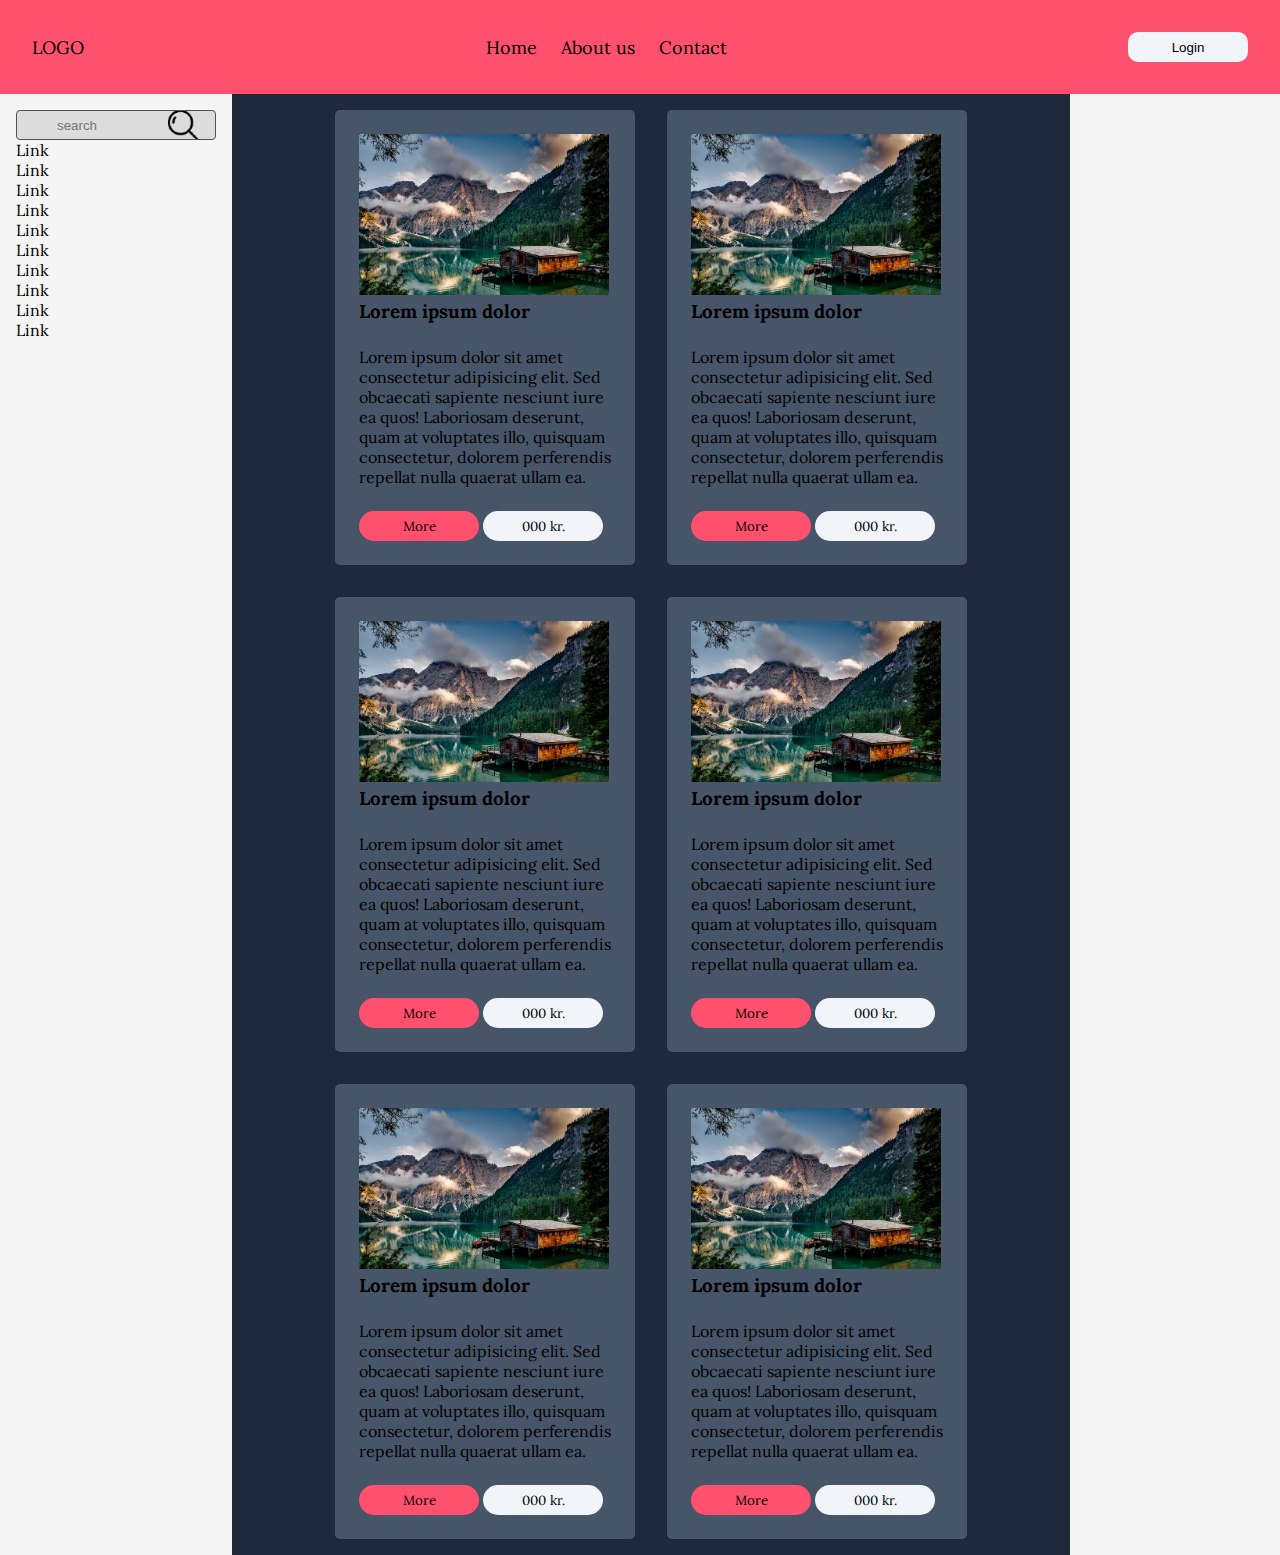
==== index.html @ bf971f0d "add index.html, indie.js, style.css" ====
<!DOCTYPE html>
<html lang="en">
<head>
    <meta charset="UTF-8">
    <meta http-equiv="X-UA-Compatible" content="IE=edge">
    <meta name="viewport" content="width=device-width, initial-scale=1.0">
    <title>Document</title>
    <link rel="stylesheet" href="./style.css">
    <link rel="preconnect" href="https://fonts.googleapis.com">
    <link rel="preconnect" href="https://fonts.gstatic.com" crossorigin>
    <link href="https://fonts.googleapis.com/css2?family=Cabin:ital,wght@1,700&family=Libre+Baskerville:wght@700&family=Lora:ital,wght@1,500&display=swap" rel="stylesheet">
    <script src="./indie.js" defer></script>
</head>
<body>
    <header class="header">
            <a href="#">LOGO</a>
            <label for="burger">
                <span class="material-symbols-outlined">
                    Menu
                </span>
            </label>
            <input class="checkBox" type="checkbox" id="burger">

            <ul>
                <li><a href="#">Home</a></li>
                <li><a href="">About us</a></li>
                <li><a href="">Contact</a></li>
            </ul>

            <a href="">
                <button class="login">Login</button>
            </a>
                
    </header>

    <main class="container">
        <aside class="sideBar">
            <input type="search" class="searchBar" placeholder="search">

            <li><a href="">Link</a></li>
            <li><a href="">Link</a></li>
            <li><a href="">Link</a></li>
            <li><a href="">Link</a></li>
            <li><a href="">Link</a></li>
            <li><a href="">Link</a></li>
            <li><a href="">Link</a></li>
            <li><a href="">Link</a></li>
            <li><a href="">Link</a></li>
            <li><a href="">Link</a></li>
        </aside>

        <div class="cards">

            <section>
                <img src="./icon/landspace.jpg" alt="">
                <h3>Lorem ipsum dolor</h3>

                <p>Lorem ipsum dolor sit amet consectetur adipisicing elit. Sed obcaecati sapiente nesciunt iure ea quos! Laboriosam deserunt, quam at voluptates illo, quisquam consectetur, dolorem perferendis repellat nulla quaerat ullam ea.      
                </p>

                <a href="">
                    <button class="more">More</button>
                </a>

                <a href="">
                    <button class="price">000 kr.</button>
                </a>
            </section>

            <section>
                <img src="./icon/landspace.jpg" alt="">
                <h3>Lorem ipsum dolor</h3>

                <p>Lorem ipsum dolor sit amet consectetur adipisicing elit. Sed obcaecati sapiente nesciunt iure ea quos! Laboriosam deserunt, quam at voluptates illo, quisquam consectetur, dolorem perferendis repellat nulla quaerat ullam ea.      
                </p>

                <a href="">
                    <button class="more">More</button>
                </a>

                <a href="">
                    <button class="price">000 kr.</button>
                </a>
            </section>

            <section>
                <img src="./icon/landspace.jpg" alt="">
                <h3>Lorem ipsum dolor</h3>

                <p>Lorem ipsum dolor sit amet consectetur adipisicing elit. Sed obcaecati sapiente nesciunt iure ea quos! Laboriosam deserunt, quam at voluptates illo, quisquam consectetur, dolorem perferendis repellat nulla quaerat ullam ea.      
                </p>

                <a href="">
                    <button class="more">More</button>
                </a>

                <a href="">
                    <button class="price">000 kr.</button>
                </a>
            </section>

            <section>
                <img src="./icon/landspace.jpg" alt="">
                <h3>Lorem ipsum dolor</h3>

                <p>Lorem ipsum dolor sit amet consectetur adipisicing elit. Sed obcaecati sapiente nesciunt iure ea quos! Laboriosam deserunt, quam at voluptates illo, quisquam consectetur, dolorem perferendis repellat nulla quaerat ullam ea.      
                </p>

                <a href="">
                    <button class="more">More</button>
                </a>

                <a href="">
                    <button class="price">000 kr.</button>
                </a>
            </section>

            <section>
                <img src="./icon/landspace.jpg" alt="">
                <h3>Lorem ipsum dolor</h3>

                <p>Lorem ipsum dolor sit amet consectetur adipisicing elit. Sed obcaecati sapiente nesciunt iure ea quos! Laboriosam deserunt, quam at voluptates illo, quisquam consectetur, dolorem perferendis repellat nulla quaerat ullam ea.      
                </p>

                <a href="">
                    <button class="more">More</button>
                </a>

                <a href="">
                    <button class="price">000 kr.</button>
                </a>
            </section>
            
            <section>
                <img src="./icon/landspace.jpg" alt="">
                <h3>Lorem ipsum dolor</h3>

                <p>Lorem ipsum dolor sit amet consectetur adipisicing elit. Sed obcaecati sapiente nesciunt iure ea quos! Laboriosam deserunt, quam at voluptates illo, quisquam consectetur, dolorem perferendis repellat nulla quaerat ullam ea.      
                </p>

                <a href="">
                    <button class="more">More</button>
                </a>

                <a href="">
                    <button class="price">000 kr.</button>
                </a>
            </section>

        </div>

    </main>
    
</body>
</html>
---- style.css ----
*{
    margin: 0;
    padding: 0;
    box-sizing: border-box;
}

body{
    background-color: whitesmoke;
}

/* hearderbar */
header{
    width: 100%;
    min-height: 10vh;
    background-color: #ff506e;

    display: flex;
    flex-wrap: wrap;
    justify-content: space-between;
    align-items: center;

    padding: 2rem;

    font-size: large;
}

header a, a{
    color: black;
    text-decoration: none;
    font-family: 'Cabin', sans-serif;
    font-family: 'Libre Baskerville', serif;
    font-family: 'Lora', serif;
}

header a:hover{
    color: goldenrod;
    
}

header ul, li{
    list-style: none;

    display: flex;
    gap: 1.5rem;
}

header label, header .checkBox{
    display: none;
}

.login{
    background-color: #F1F5F9;
    color: black;
    border-radius: 10px;
    border: none;
    width: 120px;
    height: 30px;
}

.searchBar{
    background-image: url(./icon/search2.png);
    background-repeat: no-repeat;
    height:30px;
    width: 200px;
    background-position: 90%;
    border: 1px #505050 solid;
    border-radius: 4px;
    background-color: gainsboro;
    padding: 0 3em;
    transition:all 600ms ease;
}
/* hearderbar */


main{
    display: grid;
    grid-template-rows: 1fr;
    grid-template-columns: 1fr 4fr 1fr;
}

/* sidebar */
.sideBar{
    /* background-color: #F1F5F9; */
    padding: 1rem;
}

.container img{
    width: 50px;
    height: 50px;
}

/* cards */
.cards{
    padding: 1rem;
    background: #1E293B;
    display:flex;
    flex-wrap:wrap;
    gap:2rem;
    justify-content: center;
}

.cards section{
    flex:0 1 300px;
    border-radius: 5px;
    padding: 1.5rem;
    background: #475569;
}

.cards p{
    margin:1.5rem 0;
    font-family: 'Cabin', sans-serif;
    font-family: 'Libre Baskerville', serif;
    font-family: 'Lora', serif;
}

.cards h3{
    font-family: 'Cabin', sans-serif;
    font-family: 'Libre Baskerville', serif;
    font-family: 'Lora', serif;   
}

.cards img{
    width: 250px;
    height: 161px;
}


/* button */
.more, .price {
    color: black;
    width: 120px;
    height: 30px;
    border-radius: 50px;
    border: none;

    font-family: 'Cabin', sans-serif;
    font-family: 'Libre Baskerville', serif;
    font-family: 'Lora', serif;
}

.more{
    background-color: #ff506e;
}

.price{
    background-color: #F1F5F9;
}

/* Mobile view */
@media  screen and (max-width:600px){
    header ul{
        display: none;
    }

    header label{
        display: block;
    }

    header label:hover{
        cursor: pointer;
    }

    header input:checked ~ ul{
        display: flex;
        flex-direction: column;
        width: 100%;

        text-align: center;
        margin-top: 2rem;
    }
}
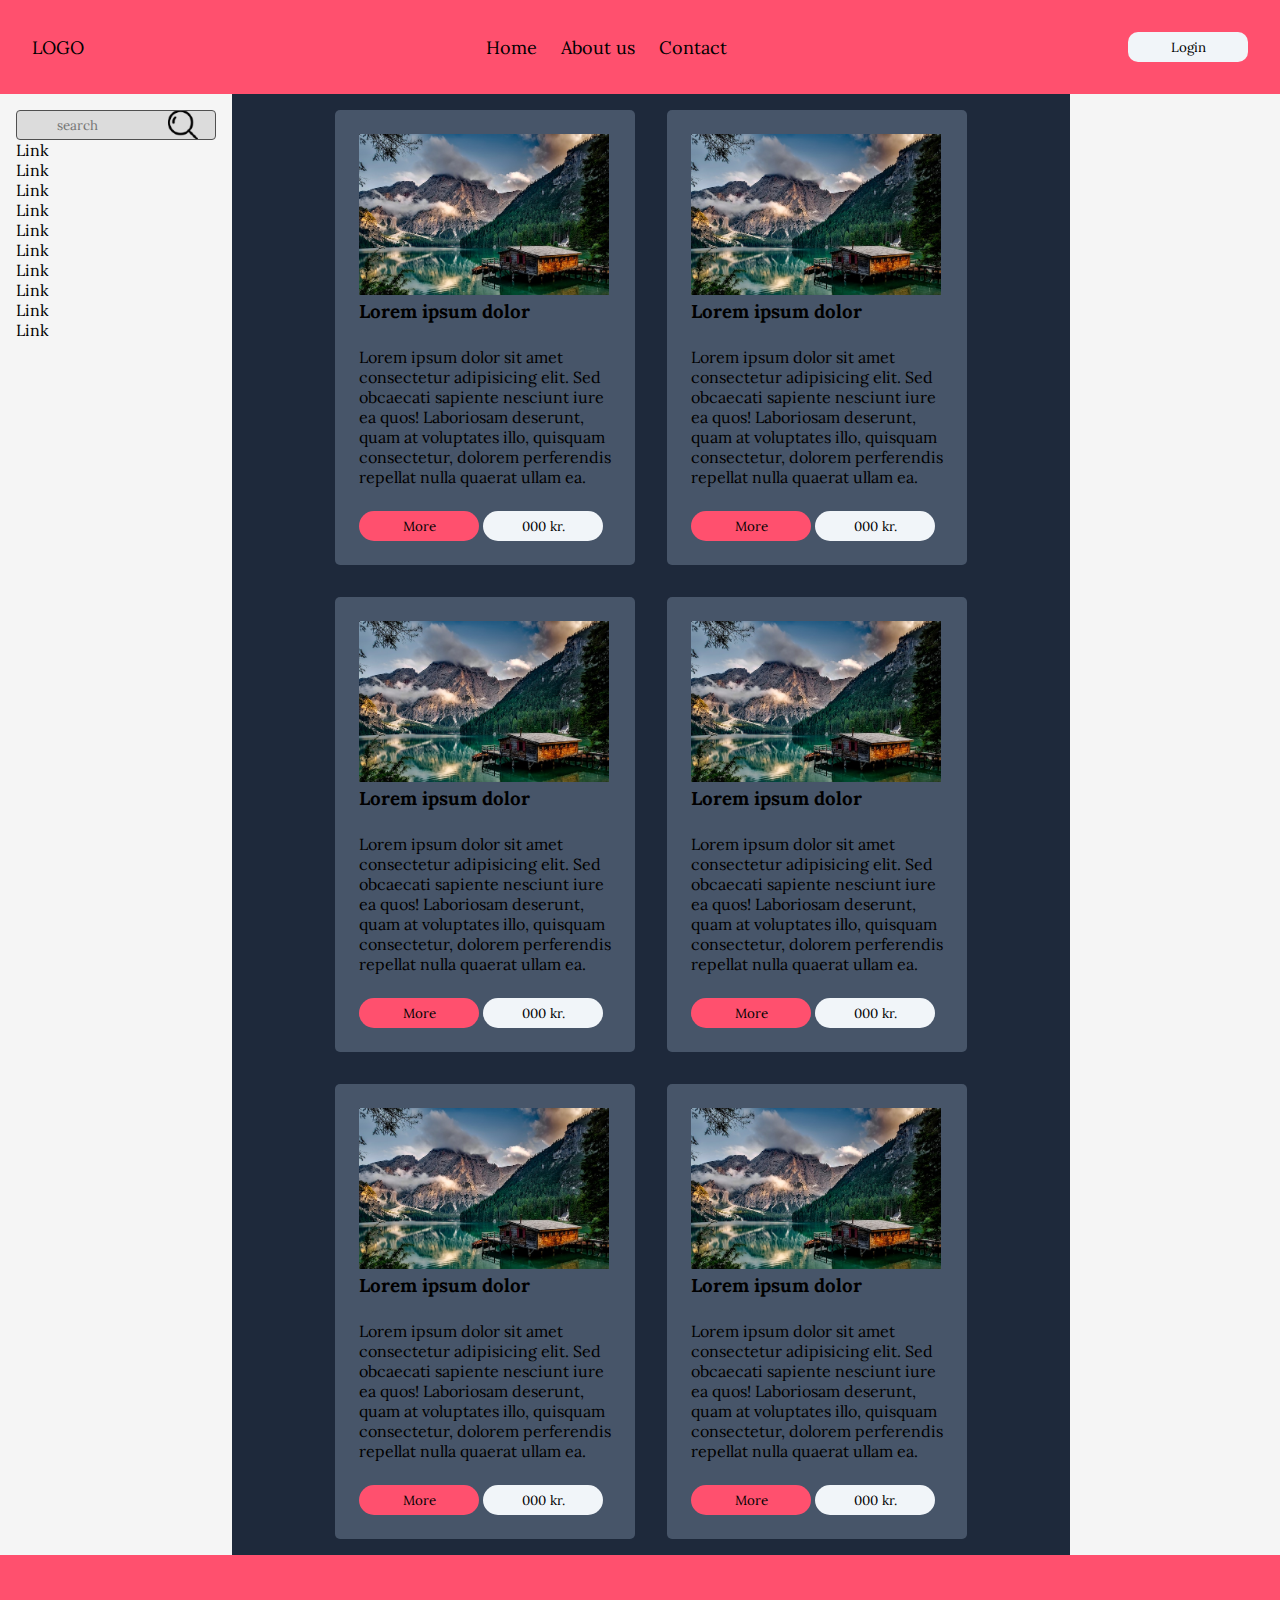
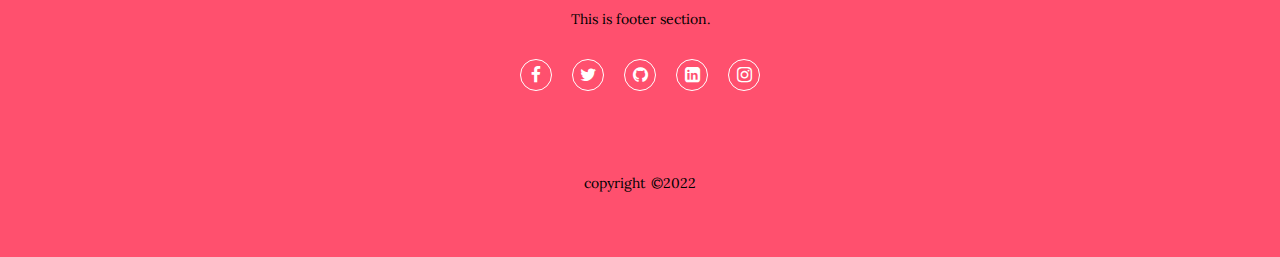
==== commit 6740b86e: "add footer.css, index.html, login.css, login.html" ====
--- a/index.html
+++ b/index.html
@@ -4,8 +4,13 @@
     <meta charset="UTF-8">
     <meta http-equiv="X-UA-Compatible" content="IE=edge">
     <meta name="viewport" content="width=device-width, initial-scale=1.0">
-    <title>Document</title>
+    <title>Læse</title>
     <link rel="stylesheet" href="./style.css">
+    <link rel="stylesheet" href="./footer.css">
+
+    <link rel="stylesheet" href="https://cdnjs.cloudflare.com/ajax/libs/font-awesome/4.7.0/css/font-awesome.min.css">
+
+
     <link rel="preconnect" href="https://fonts.googleapis.com">
     <link rel="preconnect" href="https://fonts.gstatic.com" crossorigin>
     <link href="https://fonts.googleapis.com/css2?family=Cabin:ital,wght@1,700&family=Libre+Baskerville:wght@700&family=Lora:ital,wght@1,500&display=swap" rel="stylesheet">
@@ -13,7 +18,7 @@
 </head>
 <body>
     <header class="header">
-            <a href="#">LOGO</a>
+            <a href="index.html">LOGO</a>
             <label for="burger">
                 <span class="material-symbols-outlined">
                     Menu
@@ -22,12 +27,12 @@
             <input class="checkBox" type="checkbox" id="burger">
 
             <ul>
-                <li><a href="#">Home</a></li>
+                <li><a href="index.html">Home</a></li>
                 <li><a href="">About us</a></li>
                 <li><a href="">Contact</a></li>
             </ul>
 
-            <a href="">
+            <a href="login.html">
                 <button class="login">Login</button>
             </a>
                 
@@ -52,104 +57,123 @@
         <div class="cards">
 
             <section>
-                <img src="./icon/landspace.jpg" alt="">
-                <h3>Lorem ipsum dolor</h3>
+                <img class="cards-imge" src="./icon/landspace.jpg" alt="">
+                <a href="./more.html">
+                    <h3>Lorem ipsum dolor</h3>
+                </a>
 
                 <p>Lorem ipsum dolor sit amet consectetur adipisicing elit. Sed obcaecati sapiente nesciunt iure ea quos! Laboriosam deserunt, quam at voluptates illo, quisquam consectetur, dolorem perferendis repellat nulla quaerat ullam ea.      
                 </p>
 
-                <a href="">
+                <a href="./more.html">
                     <button class="more">More</button>
                 </a>
 
-                <a href="">
                     <button class="price">000 kr.</button>
+                
+            </section>
+            <section>
+                <img class="cards-imge" src="./icon/landspace.jpg" alt="">
+                <a href="./more.html">
+                    <h3>Lorem ipsum dolor</h3>
                 </a>
-            </section>
-
-            <section>
-                <img src="./icon/landspace.jpg" alt="">
-                <h3>Lorem ipsum dolor</h3>
 
                 <p>Lorem ipsum dolor sit amet consectetur adipisicing elit. Sed obcaecati sapiente nesciunt iure ea quos! Laboriosam deserunt, quam at voluptates illo, quisquam consectetur, dolorem perferendis repellat nulla quaerat ullam ea.      
                 </p>
 
-                <a href="">
+                <a href="./more.html">
                     <button class="more">More</button>
                 </a>
 
-                <a href="">
                     <button class="price">000 kr.</button>
+                
+            </section>
+            <section>
+                <img class="cards-imge" src="./icon/landspace.jpg" alt="">
+                <a href="./more.html">
+                    <h3>Lorem ipsum dolor</h3>
                 </a>
-            </section>
-
-            <section>
-                <img src="./icon/landspace.jpg" alt="">
-                <h3>Lorem ipsum dolor</h3>
 
                 <p>Lorem ipsum dolor sit amet consectetur adipisicing elit. Sed obcaecati sapiente nesciunt iure ea quos! Laboriosam deserunt, quam at voluptates illo, quisquam consectetur, dolorem perferendis repellat nulla quaerat ullam ea.      
                 </p>
 
-                <a href="">
+                <a href="./more.html">
                     <button class="more">More</button>
                 </a>
 
-                <a href="">
                     <button class="price">000 kr.</button>
+                
+            </section>
+            <section>
+                <img class="cards-imge" src="./icon/landspace.jpg" alt="">
+                <a href="./more.html">
+                    <h3>Lorem ipsum dolor</h3>
                 </a>
-            </section>
-
-            <section>
-                <img src="./icon/landspace.jpg" alt="">
-                <h3>Lorem ipsum dolor</h3>
 
                 <p>Lorem ipsum dolor sit amet consectetur adipisicing elit. Sed obcaecati sapiente nesciunt iure ea quos! Laboriosam deserunt, quam at voluptates illo, quisquam consectetur, dolorem perferendis repellat nulla quaerat ullam ea.      
                 </p>
 
-                <a href="">
+                <a href="./more.html">
                     <button class="more">More</button>
                 </a>
 
-                <a href="">
                     <button class="price">000 kr.</button>
+                
+            </section>
+            <section>
+                <img class="cards-imge" src="./icon/landspace.jpg" alt="">
+                <a href="./more.html">
+                    <h3>Lorem ipsum dolor</h3>
                 </a>
-            </section>
-
-            <section>
-                <img src="./icon/landspace.jpg" alt="">
-                <h3>Lorem ipsum dolor</h3>
 
                 <p>Lorem ipsum dolor sit amet consectetur adipisicing elit. Sed obcaecati sapiente nesciunt iure ea quos! Laboriosam deserunt, quam at voluptates illo, quisquam consectetur, dolorem perferendis repellat nulla quaerat ullam ea.      
                 </p>
 
-                <a href="">
+                <a href="./more.html">
                     <button class="more">More</button>
                 </a>
 
-                <a href="">
                     <button class="price">000 kr.</button>
+                
+            </section>
+            <section>
+                <img class="cards-imge" src="./icon/landspace.jpg" alt="">
+                <a href="./more.html">
+                    <h3>Lorem ipsum dolor</h3>
                 </a>
-            </section>
-            
-            <section>
-                <img src="./icon/landspace.jpg" alt="">
-                <h3>Lorem ipsum dolor</h3>
 
                 <p>Lorem ipsum dolor sit amet consectetur adipisicing elit. Sed obcaecati sapiente nesciunt iure ea quos! Laboriosam deserunt, quam at voluptates illo, quisquam consectetur, dolorem perferendis repellat nulla quaerat ullam ea.      
                 </p>
 
-                <a href="">
+                <a href="./more.html">
                     <button class="more">More</button>
                 </a>
 
-                <a href="">
                     <button class="price">000 kr.</button>
-                </a>
+                
             </section>
+            
+            
 
         </div>
 
     </main>
+
+    <footer>
+        <div class="footer">
+            <p>This is footer section.</p>
+            <ul class="socials">
+                <li><a href="#"><i class="fa fa-facebook"></i></a></li>
+                <li><a href="#"><i class="fa fa-twitter"></i></a></li>
+                <li><a href="#"><i class="fa fa-github"></i></a></li>
+                <li><a href="#"><i class="fa fa-linkedin-square"></i></a></li>
+                <li><a href="#"><i class="fa fa-instagram"></i></a></li>
+            </ul>
+            <div class="footer-copyright">
+                <p>copyright &copy;2022 </p>
+            </div>
+        </div>
+    </footer>
     
 </body>
 </html>--- a/style.css
+++ b/style.css
@@ -2,6 +2,10 @@
     margin: 0;
     padding: 0;
     box-sizing: border-box;
+    
+    font-family: 'Cabin', sans-serif;
+    font-family: 'Libre Baskerville', serif;
+    font-family: 'Lora', serif;
 }
 
 body{
@@ -27,14 +31,14 @@
 header a, a{
     color: black;
     text-decoration: none;
-    font-family: 'Cabin', sans-serif;
-    font-family: 'Libre Baskerville', serif;
-    font-family: 'Lora', serif;
 }
 
 header a:hover{
-    color: goldenrod;
-    
+    color: white;
+}
+
+button a:hover{
+    color: white;
 }
 
 header ul, li{
@@ -46,15 +50,6 @@
 
 header label, header .checkBox{
     display: none;
-}
-
-.login{
-    background-color: #F1F5F9;
-    color: black;
-    border-radius: 10px;
-    border: none;
-    width: 120px;
-    height: 30px;
 }
 
 .searchBar{
@@ -84,7 +79,7 @@
     padding: 1rem;
 }
 
-.container img{
+.container .cards-imge{
     width: 50px;
     height: 50px;
 }
@@ -107,21 +102,16 @@
 }
 
 .cards p{
-    margin:1.5rem 0;
-    font-family: 'Cabin', sans-serif;
-    font-family: 'Libre Baskerville', serif;
-    font-family: 'Lora', serif;
+    margin:1.5rem 0; 
 }
 
-.cards h3{
-    font-family: 'Cabin', sans-serif;
-    font-family: 'Libre Baskerville', serif;
-    font-family: 'Lora', serif;   
+.cards .cards-imge{
+    width: 250px;
+    height: 161px;
 }
 
-.cards img{
-    width: 250px;
-    height: 161px;
+h3:hover{
+    color: white;
 }
 
 
@@ -131,11 +121,16 @@
     width: 120px;
     height: 30px;
     border-radius: 50px;
+    border: none;   
+}
+
+.login{
+    background-color: #F1F5F9;
+    color: black;
+    border-radius: 10px;
     border: none;
-
-    font-family: 'Cabin', sans-serif;
-    font-family: 'Libre Baskerville', serif;
-    font-family: 'Lora', serif;
+    width: 120px;
+    height: 30px;
 }
 
 .more{
@@ -144,6 +139,21 @@
 
 .price{
     background-color: #F1F5F9;
+}
+
+.more:hover{
+    background-color: #c55568;
+    color: black;
+}
+
+.price:hover{
+    background-color: #ccd3da;
+    color: black;
+}
+
+button:hover{
+    background-color: #475569;
+    color: white;
 }
 
 /* Mobile view */
--- a/footer.css
+++ b/footer.css
@@ -0,0 +1,62 @@
+*{
+    margin: 0;
+    padding: 0;
+    box-sizing: border-box;
+}
+footer{
+	
+	bottom: 0;
+	background: #ff506e;
+	height: auto;
+	padding: 40px 0 0 0;
+}
+/*content*/
+.footer{
+	display: flex;
+	align-items: center;
+	justify-content: center;
+	flex-direction: column;
+	text-align: center;
+}
+.footer p{
+    margin: 10px auto;
+    line-height: 28px;
+    font-size: 14px;
+}
+/*social -media*/
+.socials{
+    list-style: none;
+    display: flex;
+    align-items: center;
+    justify-content: center;
+    margin: 1rem 0 3rem 0;
+}
+.socials li{
+    margin: 0 10px;
+}
+.socials a{
+    text-decoration: none;
+    color: #fff;
+    border: 1.1px solid white;
+    padding: 5px;
+    border-radius: 50%;
+}
+.socials a i{
+    font-size: 1.1rem;
+    width: 20px;
+    transition: color .4s ease;
+}
+.socials a:hover i{
+    color: dodgerblue;
+}
+/* copyright*/
+.footer-copyright{
+    background: #ff506e;
+    padding: 20px 20px 50px 20px;
+}
+.footer-copyright p{
+    font-size: 14px;
+    word-spacing: 2px;
+    align-items: center;
+    justify-content: center;
+}
